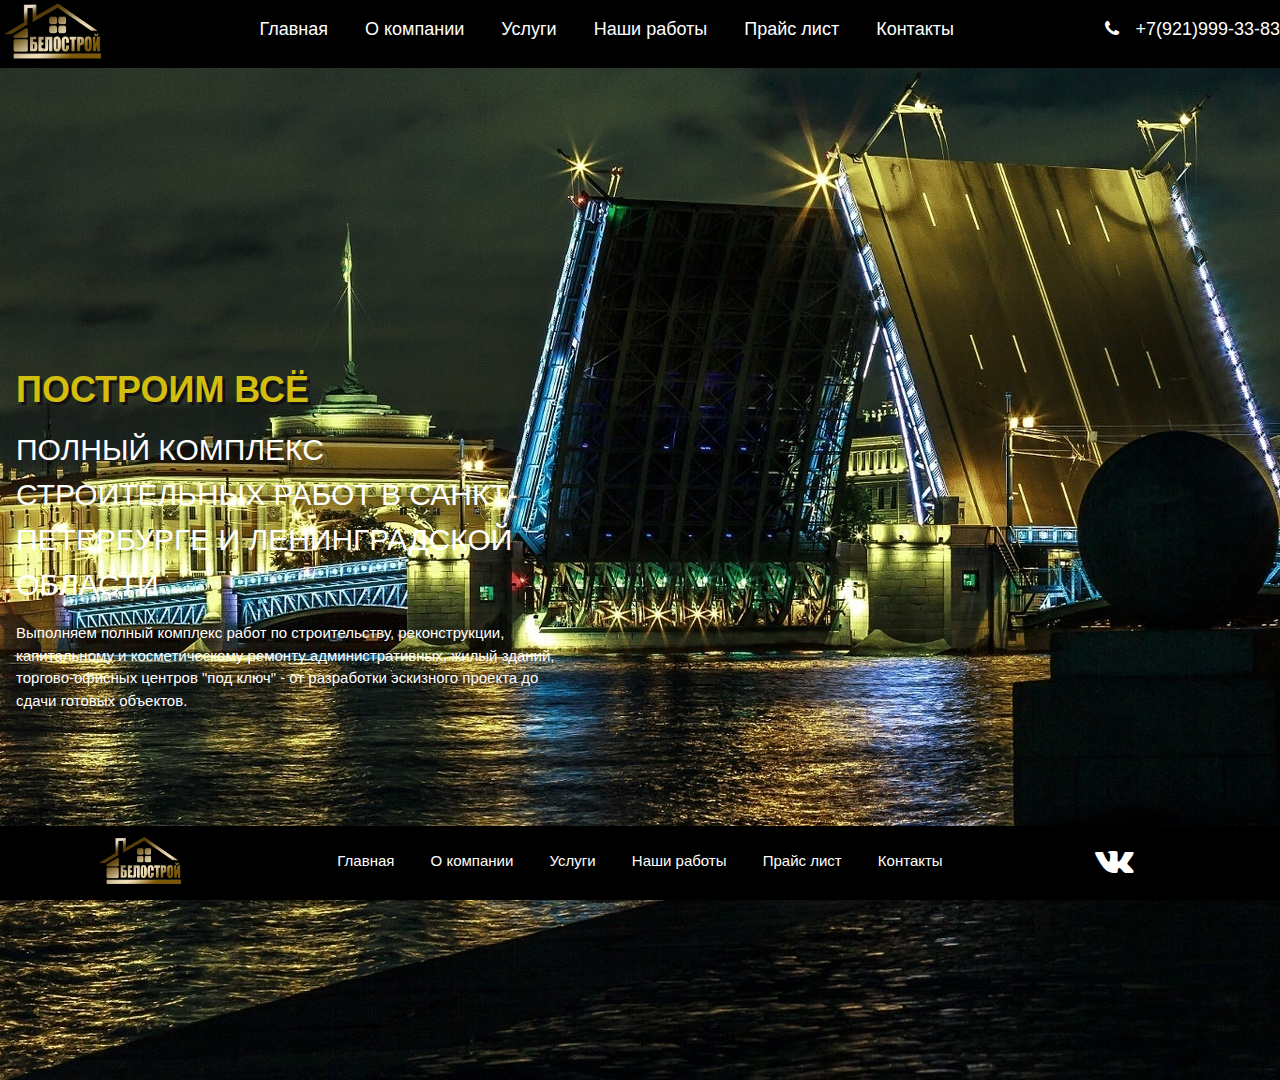
==== index.html @ f7a39605 "Update index.html" ====
<!DOCTYPE html>
<html>
<head>
	<title>Построим всё</title>
	<meta charset="UTF-8">
	<link rel="stylesheet" href="https://www.w3schools.com/w3css/4/w3.css">
	<link rel='stylesheet' href='https://fonts.googleapis.com/css?family=Roboto'>
	<link rel="stylesheet" href="https://cdnjs.cloudflare.com/ajax/libs/font-awesome/4.7.0/css/font-awesome.min.css">
	<script src="https://vk.com/js/api/openapi.js?160" type="text/javascript"></script>
  <link rel="stylesheet" href="styles.css">
</head>
<body class="w3-dark-gray" id="myPage">

<!-- HEADER -->

<div class="w3-top w3-black">
  <div class="w3-large" style="max-width:1320px;margin:auto">
    <div class="w3-bar-item w3-left" style="width:108px"><img src="logo.png" style="width:100%"/></div>
    <div class="w3-right w3-bar-item w3-padding-16"><i class="fa fa-phone w3-margin-right"></i>+7(921)999-33-83</div>
    <div class="w3-center w3-padding">
      <a href="/" class="w3-bar-item w3-button w3-hide-small w3-hover-white">Главная</a>
      <a href="/about.html" class="w3-bar-item w3-button w3-hide-small w3-hover-white">О компании</a>
      <a href="/work.html" class="w3-bar-item w3-button w3-hide-small w3-hover-white">Услуги</a>
      <a href="/examples.html" class="w3-bar-item w3-button w3-hide-small w3-hover-white">Наши работы</a>
      <a href="/pricelist.html" class="w3-bar-item w3-button w3-hide-small w3-hover-white">Прайс лист</a>
      <a href="/contacts.html" class="w3-bar-item w3-button w3-hide-small w3-hover-white">Контакты</a>
    </div>
  </div>
</div>


<!-- INFO BLOCK -->

<div class="w3-display-container w3-animate-opacity">
  <img src="images/nastol.com.ua-222707.jpg" style="width:1920px;height:1080;">
  <div class="w3-display-left w3-container" style="width:45%">
  	<h1 class="w3-text-yellow" style="text-shadow:3px 3px 0 #111"><b>ПОСТРОИМ ВСЁ</b></h1>
  	<h2>ПОЛНЫЙ КОМПЛЕКС СТРОИТЕЛЬНЫХ РАБОТ В САНКТ-ПЕТЕРБУРГЕ И ЛЕНИНГРАДСКОЙ ОБЛАСТИ</h2>
  	<p>Выполняем полный комплекс работ по строительству, реконструкции, капитальному и косметическому ремонту административных, жилый зданий, торгово-офисных центров "под ключ" - от разработки эскизного проекта до сдачи готовых объектов.</p>
  </div>
</div>

<!-- FOOTER -->

<footer class="footer w3-container w3-black w3-center w3-margin-top w3-padding">
  <div class="w3-row">
    <div class="w3-col" style="width:20%;height:58px"><img src="logo.png" style="height:100%"/></div>
    <div class="w3-col" style="width:60%">
      <div class="w3-center w3-padding">
      <a href="/" class="w3-bar-item w3-button w3-hide-small w3-hover-white">Главная</a>
      <a href="/about.html" class="w3-bar-item w3-button w3-hide-small w3-hover-white">О компании</a>
      <a href="/work.html" class="w3-bar-item w3-button w3-hide-small w3-hover-white">Услуги</a>
      <a href="/examples.html" class="w3-bar-item w3-button w3-hide-small w3-hover-white">Наши работы</a>
      <a href="/pricelist.html" class="w3-bar-item w3-button w3-hide-small w3-hover-white">Прайс лист</a>
      <a href="/contacts.html" class="w3-bar-item w3-button w3-hide-small w3-hover-white">Контакты</a>
    </div>
    </div>
    <div class="w3-col w3-xxlarge" style="width:16%">
      <i onclick="location.href = 'https://vk.com/postroimvsespb'" class="fa fa-vk w3-hover-opacity"></i>
    </div>
    <!--<a class="w3-col w3-button" style="width:4%" href="#myPage"><span class="w3-xlarge">
    <i class="fa fa-chevron-circle-up"></i></span></a>-->
  </div>
</footer>
</body>
</html>
---- styles.css ----
.footer {
	position: fixed;
	left: 0;
	bottom: 0;
	width: 100%;
}
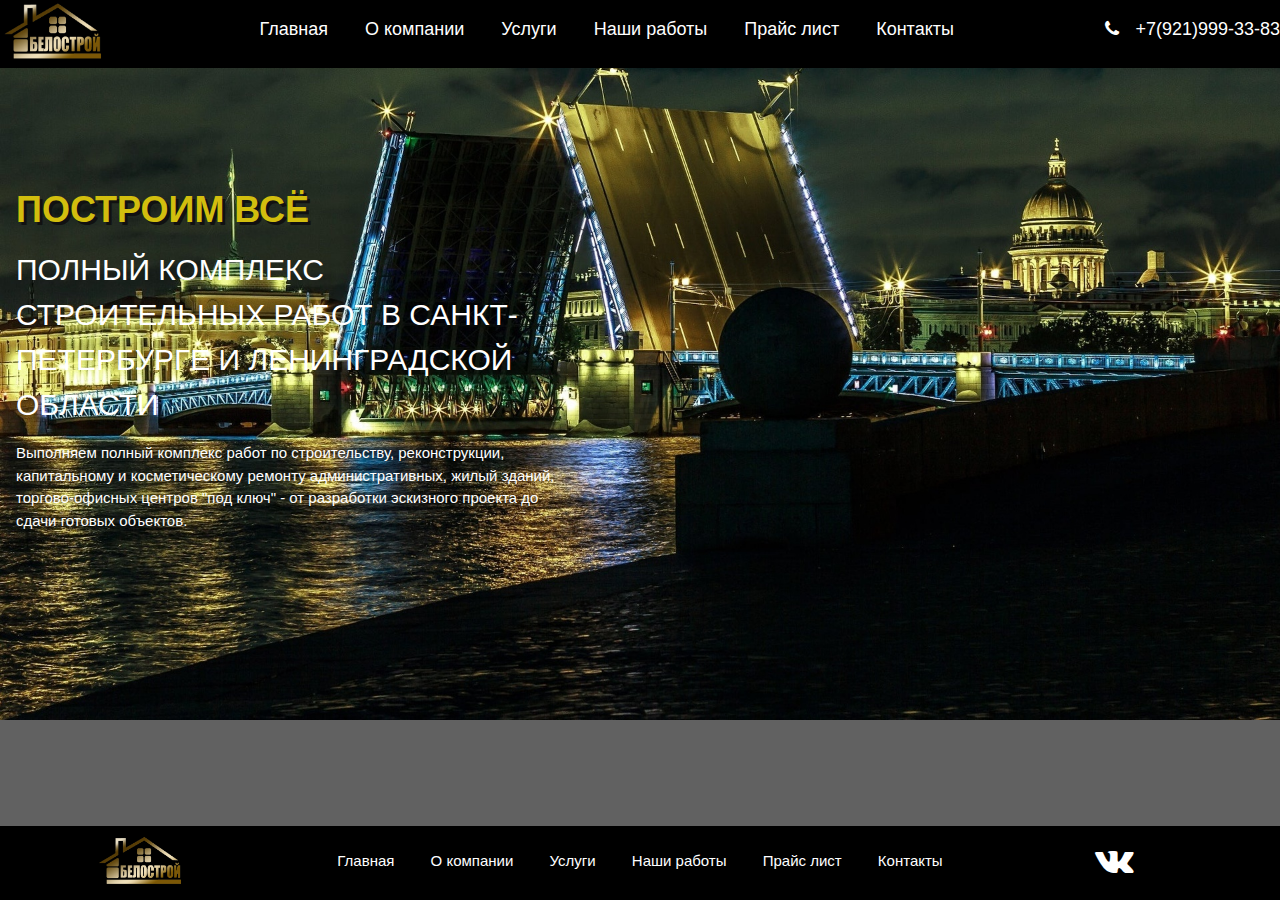
==== commit f9ed337f: "Update index.html" ====
--- a/index.html
+++ b/index.html
@@ -32,7 +32,7 @@
 <!-- INFO BLOCK -->
 
 <div class="w3-display-container w3-animate-opacity">
-  <img src="images/nastol.com.ua-222707.jpg" style="width:1920px;height:1080;">
+  <img src="images/nastol.com.ua-222707.jpg" style="width:100%;height:100%;">
   <div class="w3-display-left w3-container" style="width:45%">
   	<h1 class="w3-text-yellow" style="text-shadow:3px 3px 0 #111"><b>ПОСТРОИМ ВСЁ</b></h1>
   	<h2>ПОЛНЫЙ КОМПЛЕКС СТРОИТЕЛЬНЫХ РАБОТ В САНКТ-ПЕТЕРБУРГЕ И ЛЕНИНГРАДСКОЙ ОБЛАСТИ</h2>
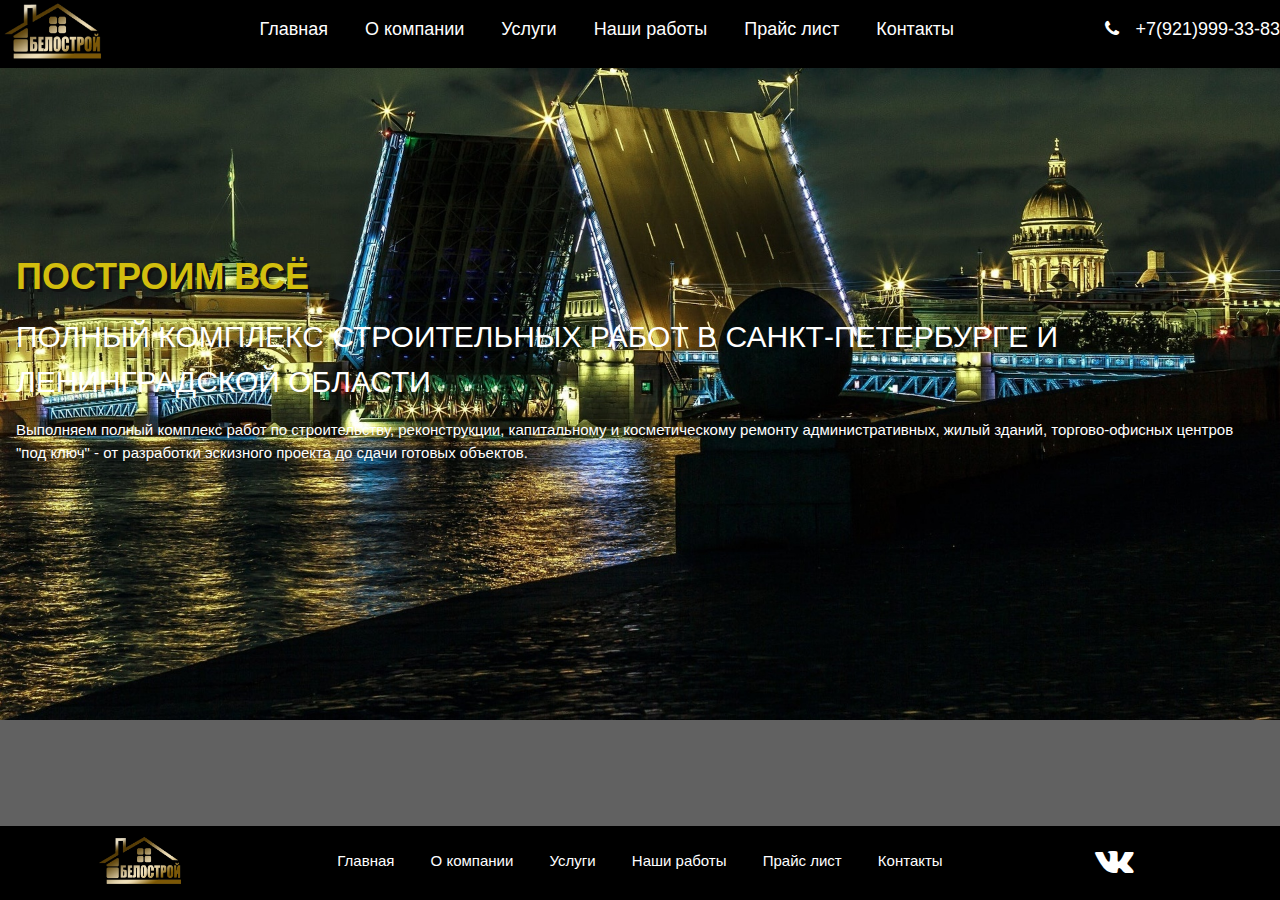
==== commit 04125b71: "Update index.html" ====
--- a/index.html
+++ b/index.html
@@ -33,7 +33,7 @@
 
 <div class="w3-display-container w3-animate-opacity">
   <img src="images/nastol.com.ua-222707.jpg" style="width:100%;height:100%;">
-  <div class="w3-display-left w3-container" style="width:45%">
+  <div class="w3-display-left w3-container" style="width:100%">
   	<h1 class="w3-text-yellow" style="text-shadow:3px 3px 0 #111"><b>ПОСТРОИМ ВСЁ</b></h1>
   	<h2>ПОЛНЫЙ КОМПЛЕКС СТРОИТЕЛЬНЫХ РАБОТ В САНКТ-ПЕТЕРБУРГЕ И ЛЕНИНГРАДСКОЙ ОБЛАСТИ</h2>
   	<p>Выполняем полный комплекс работ по строительству, реконструкции, капитальному и косметическому ремонту административных, жилый зданий, торгово-офисных центров "под ключ" - от разработки эскизного проекта до сдачи готовых объектов.</p>
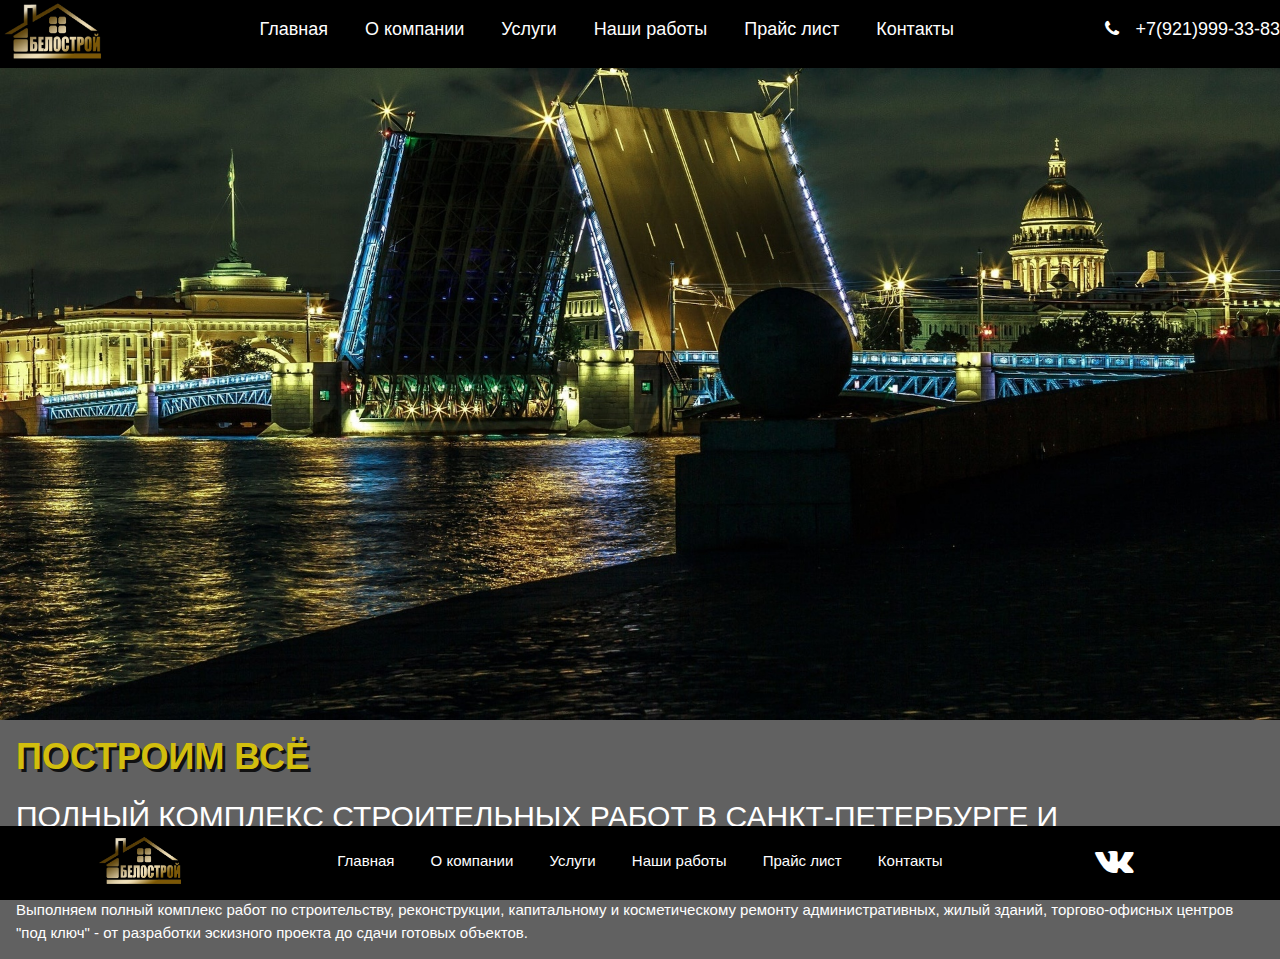
==== commit c9576c25: "Update index.html" ====
--- a/index.html
+++ b/index.html
@@ -33,7 +33,7 @@
 
 <div class="w3-display-container w3-animate-opacity">
   <img src="images/nastol.com.ua-222707.jpg" style="width:100%;height:100%;">
-  <div class="w3-display-left w3-container" style="width:100%">
+  <div class="w3-display-row w3-container" style="width:100%">
   	<h1 class="w3-text-yellow" style="text-shadow:3px 3px 0 #111"><b>ПОСТРОИМ ВСЁ</b></h1>
   	<h2>ПОЛНЫЙ КОМПЛЕКС СТРОИТЕЛЬНЫХ РАБОТ В САНКТ-ПЕТЕРБУРГЕ И ЛЕНИНГРАДСКОЙ ОБЛАСТИ</h2>
   	<p>Выполняем полный комплекс работ по строительству, реконструкции, капитальному и косметическому ремонту административных, жилый зданий, торгово-офисных центров "под ключ" - от разработки эскизного проекта до сдачи готовых объектов.</p>
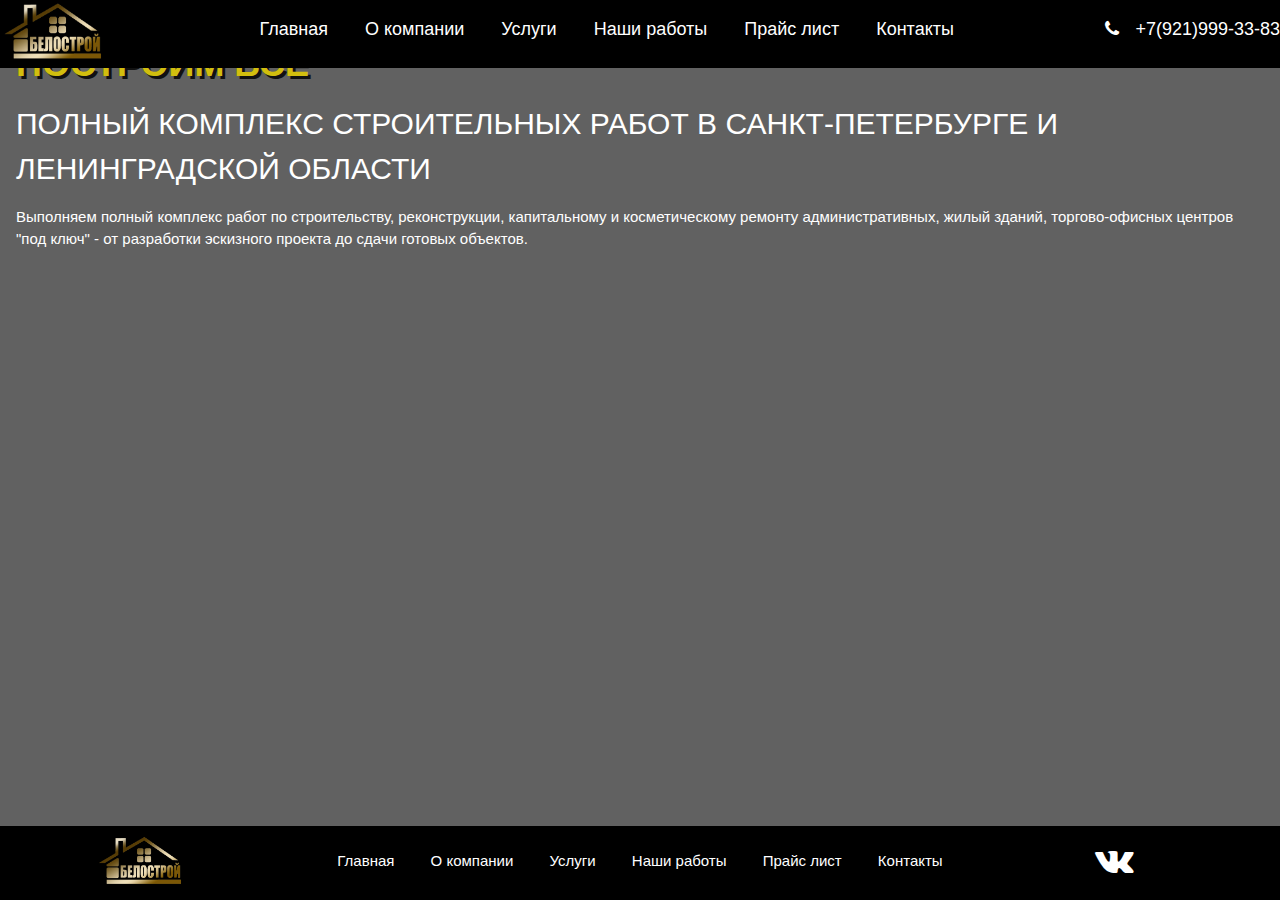
==== commit 50ea4334: "Update index.html" ====
--- a/index.html
+++ b/index.html
@@ -32,7 +32,7 @@
 <!-- INFO BLOCK -->
 
 <div class="w3-display-container w3-animate-opacity">
-  <img src="images/nastol.com.ua-222707.jpg" style="width:100%;height:100%;">
+  <img src="images/main" style="width:100%;height:100%;">
   <div class="w3-display-row w3-container" style="width:100%">
   	<h1 class="w3-text-yellow" style="text-shadow:3px 3px 0 #111"><b>ПОСТРОИМ ВСЁ</b></h1>
   	<h2>ПОЛНЫЙ КОМПЛЕКС СТРОИТЕЛЬНЫХ РАБОТ В САНКТ-ПЕТЕРБУРГЕ И ЛЕНИНГРАДСКОЙ ОБЛАСТИ</h2>
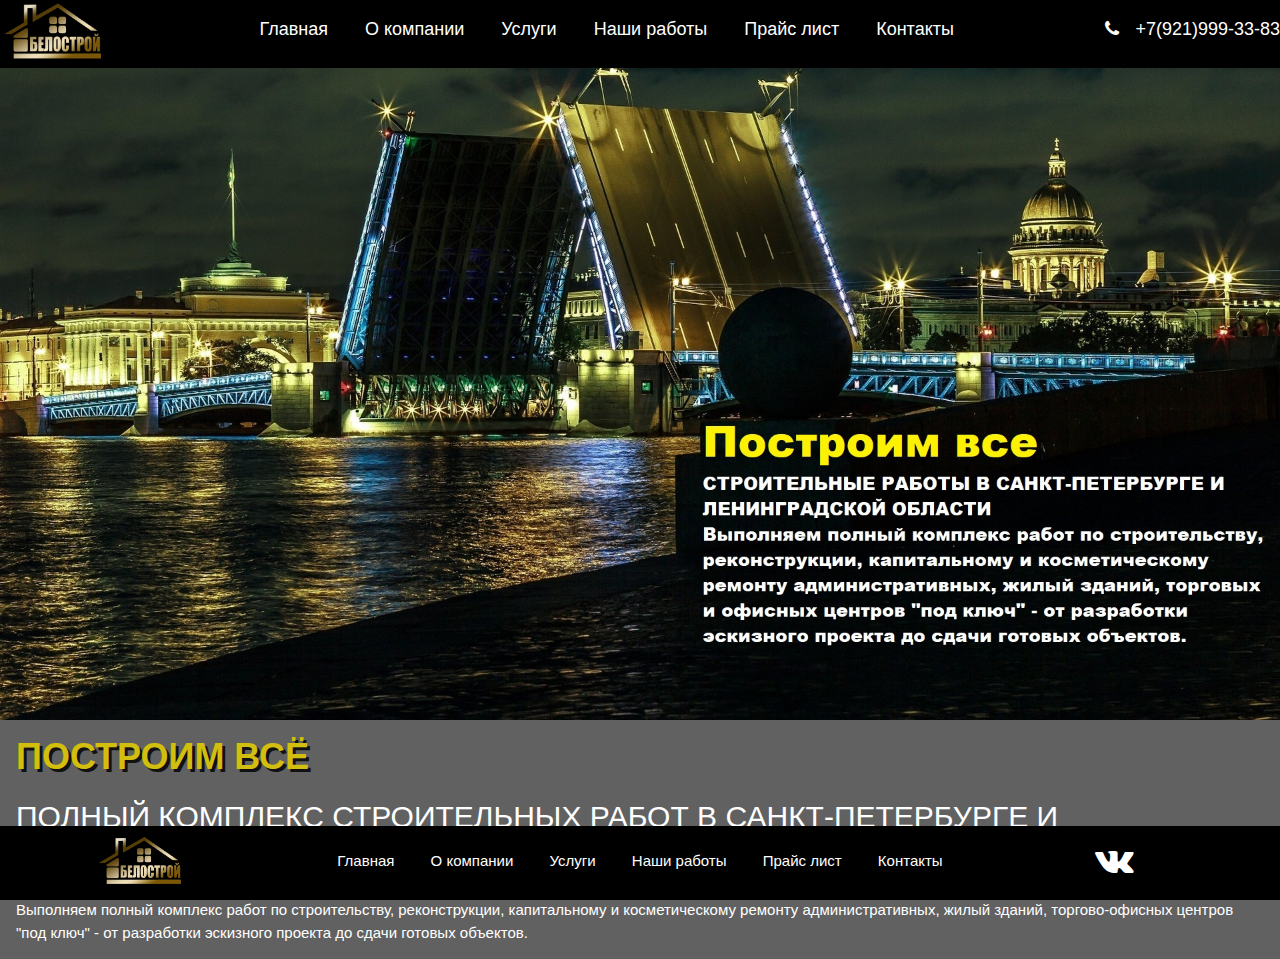
==== commit fd3327d6: "Update index.html" ====
--- a/index.html
+++ b/index.html
@@ -32,7 +32,7 @@
 <!-- INFO BLOCK -->
 
 <div class="w3-display-container w3-animate-opacity">
-  <img src="images/main" style="width:100%;height:100%;">
+  <img src="images/main.jpg" style="width:100%;height:100%;">
   <div class="w3-display-row w3-container" style="width:100%">
   	<h1 class="w3-text-yellow" style="text-shadow:3px 3px 0 #111"><b>ПОСТРОИМ ВСЁ</b></h1>
   	<h2>ПОЛНЫЙ КОМПЛЕКС СТРОИТЕЛЬНЫХ РАБОТ В САНКТ-ПЕТЕРБУРГЕ И ЛЕНИНГРАДСКОЙ ОБЛАСТИ</h2>
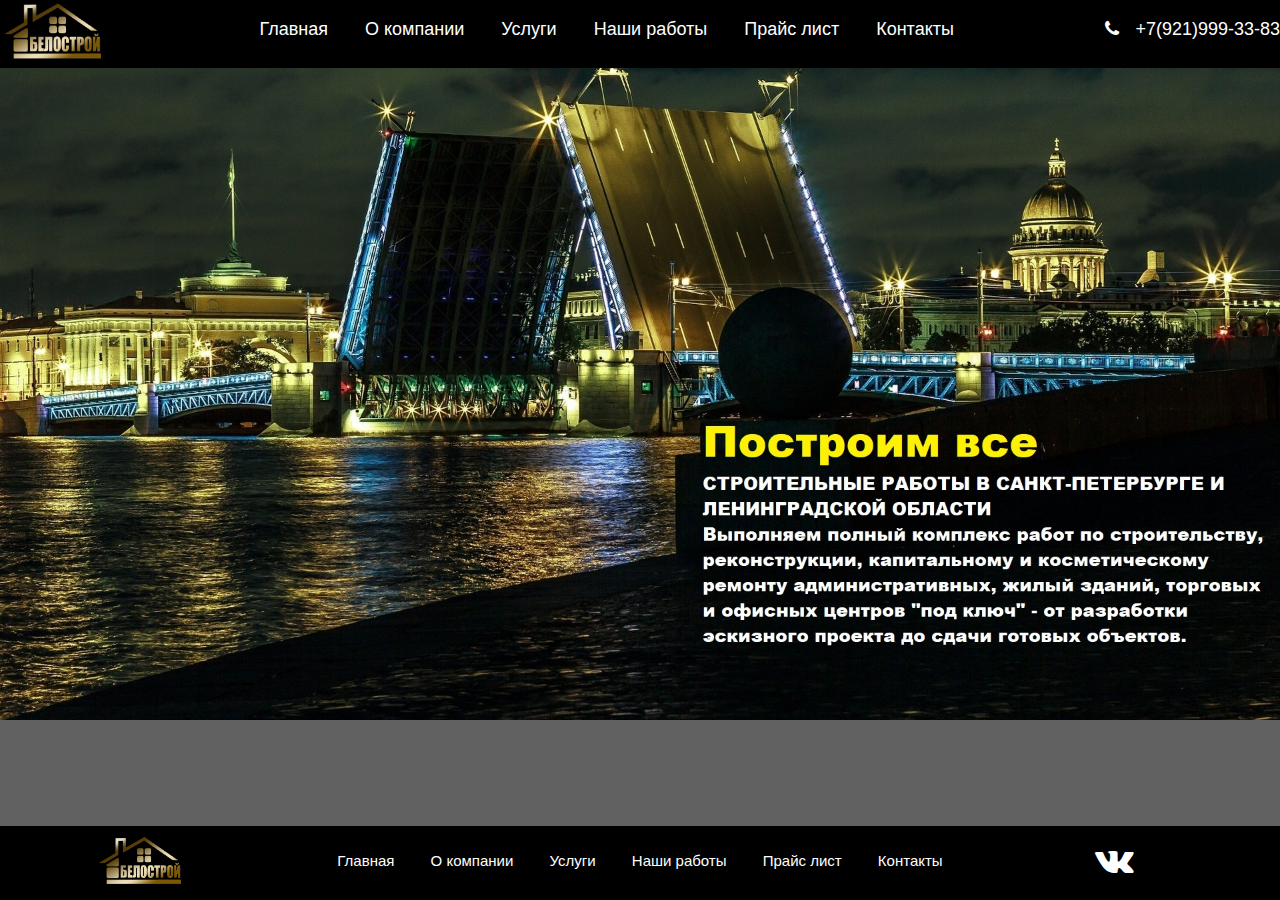
==== commit 8de4576e: "Update index.html" ====
--- a/index.html
+++ b/index.html
@@ -33,11 +33,6 @@
 
 <div class="w3-display-container w3-animate-opacity">
   <img src="images/main.jpg" style="width:100%;height:100%;">
-  <div class="w3-display-row w3-container" style="width:100%">
-  	<h1 class="w3-text-yellow" style="text-shadow:3px 3px 0 #111"><b>ПОСТРОИМ ВСЁ</b></h1>
-  	<h2>ПОЛНЫЙ КОМПЛЕКС СТРОИТЕЛЬНЫХ РАБОТ В САНКТ-ПЕТЕРБУРГЕ И ЛЕНИНГРАДСКОЙ ОБЛАСТИ</h2>
-  	<p>Выполняем полный комплекс работ по строительству, реконструкции, капитальному и косметическому ремонту административных, жилый зданий, торгово-офисных центров "под ключ" - от разработки эскизного проекта до сдачи готовых объектов.</p>
-  </div>
 </div>
 
 <!-- FOOTER -->
